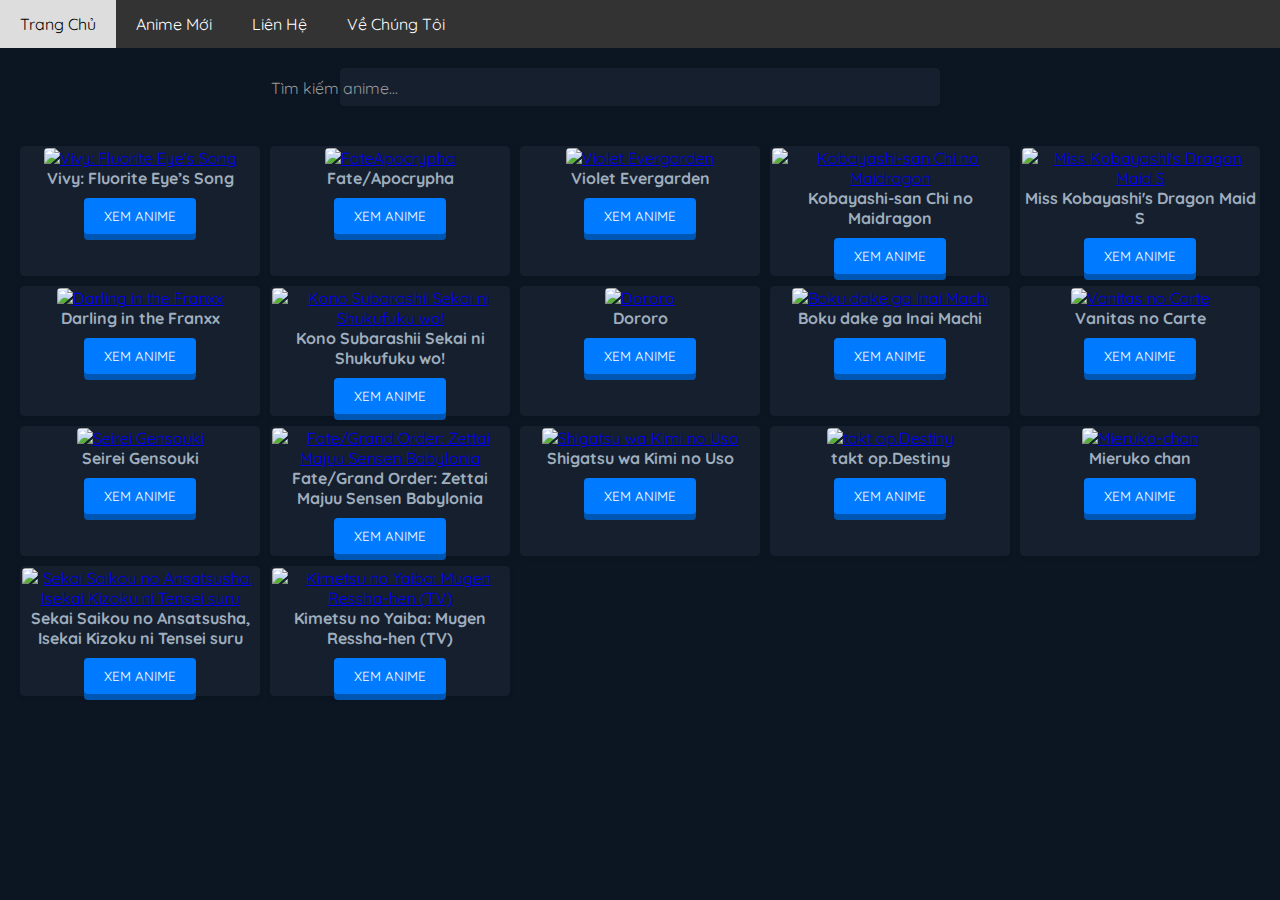
==== index.html @ 65162ac3 "first commit" ====
<!DOCTYPE html>
<html>
<head>
    <meta charset="UTF-8">
    <meta http-equiv="X-UA-Compatible" content="IE=edge">
    <meta name="viewport" content="width=device-width, initial-scale=1.0">

     <!-- custom css  -->
     <link href="https://fonts.googleapis.com/css2?family=Quicksand:wght@300;400;500;600;700&display=swap" rel="stylesheet">	
     <title>Neeeyuh</title>
     <link rel="icon" href="" type="jpg">
    <link rel="stylesheet" href="style.css">
</head>
<body>
    <div class="navbar">
  <a href="#home">Trang Chủ</a>
  <a href="#news">Anime Mới</a>
  <a href="#contact">Liên Hệ</a>
  <a href="#about">Về Chúng Tôi</a>
</div>
<!-- 
<h1>Neeeyuh</h1> -->
<div class="form-field">
<!-- Thanh tìm kiếm -->
<input type="search" id="site-search"   class="form-input"     onkeyup="searchAnime()" name="q"
       aria-label="Tìm kiếm trên trang web"
       placeholder=" "
       pattern=".*\S.*" required/>

       <label for="name" class="form-label">Tìm kiếm anime...</label>

    </div>








<div class="grid-container" id="animeGrid">
         <!-- Một mục anime -->
    <div class="grid-item"  onmouseover="showPopup(this)" onmouseout="hidePopup(this)">   
        <!-- onmouseover="showPopup(this)" onmouseout="hidePopup(this) -->
        <!-- Thêm thẻ <a> vào hình ảnh và nút -->
        <a href="vivy-fluorite-eyes-song.html">
            <img src="https://s4.anilist.co/file/anilistcdn/media/anime/cover/large/bx128546-UIwyhuhjxmL0.jpg" alt="Vivy: Fluorite Eye’s Song">
             <strong><a><br>Vivy: Fluorite Eye’s Song<br></a> </strong>
            <a href="vivy-fluorite-eyes-song.html"><button>Xem Anime</button></a>
        </a>
        <!-- Popup với nội dung anime -->
        <div class="popup">
            Câu chuyện Vivy – Fluorite Eye’s Song diễn ra ở “Nearland”, một công viên giải trí AI, nơi “ước mơ, hy vọng và khoa học” cùng tồn tại. Công viên giải trí là nơi AI đầu tiên kiểu người tự động ra đời. Vivy là một AI hát trên sân khấu cho những người tham dự công viên mỗi ngày, vì chỉ thị của cô ấy là “làm cho mọi người hạnh phúc qua những bài hát.” Cô biểu diễn hết lòng vì những người tham dự trong công viên. Một ngày nọ, một AI tên là Matsumoto xuất hiện trước mặt cô, nói rằng anh đến từ 100 năm sau ở tương lai với chỉ thị “làm việc với Vivy để sửa chữa lịch sử và ngăn chặn cuộc chiến giữa AI và con người nổ ra”. Hành trình cứu lấy 100 năm của nữ ca sĩ AI Vivy bắt đầu.
        </div>
    </div>
            <!-- Các mục anime khác -->
             
            <div class="grid-item"  onmouseover="showPopup(this)" onmouseout="hidePopup(this)">   
                <!-- onmouseover="showPopup(this)" onmouseout="hidePopup(this) -->
                <!-- Thêm thẻ <a> vào hình ảnh và nút -->
                <a href="https://huyenuiio.github.io/FateApocrypha/">
                    <img src="https://s4.anilist.co/file/anilistcdn/media/anime/cover/large/bx98035-rdkjeqUUsG2j.jpg" alt="FateApocrypha">
                  <strong>   <a><br>Fate/Apocrypha<br></a> </strong>
                    <a href="https://huyenuiio.github.io/FateApocrypha/"><button>Xem Anime</button></a>
                </a>
                <!-- Popup với nội dung anime -->
                <div class="popup">Trong quá khứ, một Cuộc Chiến Chén Thánh đã nổ ra tại thành phố Fuyuki bởi 7 Master và 7 Servant. Tuy nhiên, 1 pháp sư đã lợi dụng sự hỗn loạn trong cuộc Thế Chiến thứ II để đánh cắp Chén Thánh. Nhiều thập kỉ trôi qua, gia tộc Yggdmillennia - nơi xem Chén Thánh là biểu tượng của mình - đã quyết định li khai khỏi Hội Pháp Sư. Để đối phó gia tộc nổi loạn này, Hội Pháp Sư đã cử đi đội quân tinh nhuệ nhất của mình, nhưng tất cả đều đã bị đánh bại bởi Servant mà nhà Yggdmillennia triệu hồi. Người sống sót cuối cùng trong 50 pháp sư đã kịp kích hoạt cơ chế dự phòng của Đại Chén Thánh, cho phép 7 Master và 7 Servant mới tham gia trận chiến. Từ đó, cuộc Đại Chiến Chén Thánh đã được mở màn, giữ những thành viên gia tộc Yggdmillennia và các Master của Hội Pháp Sư.</div>
            </div>

  
  
   <!-- Các mục anime khác -->
             
            <div class="grid-item"  onmouseover="showPopup(this)" onmouseout="hidePopup(this)">   
                <!-- onmouseover="showPopup(this)" onmouseout="hidePopup(this) -->
                <!-- Thêm thẻ <a> vào hình ảnh và nút -->
                <a href="https://huyenuiio.github.io/Violet-Evergarden/">
                    <img src="https://s4.anilist.co/file/anilistcdn/media/anime/cover/large/nx21827-10F6m50H4GJK.png" alt="Violet Evergarden">
                  <strong>   <a><br>Violet Evergarden<br></a> </strong>
                    <a href="https://huyenuiio.github.io/Violet-Evergarden/"><button>Xem Anime</button></a>
                </a>
                <!-- Popup với nội dung anime -->
                <div class="popup">Có một câu nói Violet đã được nghe trong khoảnh khắc sinh tử khi cô còn ở chiến trường khốc liệt. Một câu nói mà cô không bao giờ quên được. Lời nói đến từ một người cô yêu thương và kính trọng hơn bất kỳ ai, nhưng cô không thể hiểu được ý nghĩa của nó. Tại lục địa Telesis, cuộc đại chiến chia cắt lục địa thành hai phần Bắc và Nam cuối cùng cũng đã kết thúc sau 4 năm, và người dân đang chào đón một thời đại mới.</div>
            </div>
  
   <!-- Các mục anime khác -->
             
            <div class="grid-item"  onmouseover="showPopup(this)" onmouseout="hidePopup(this)">   
                <!-- onmouseover="showPopup(this)" onmouseout="hidePopup(this) -->
                <!-- Thêm thẻ <a> vào hình ảnh và nút -->
                <a href="https://huyenuiio.github.io/Kobayashi-san-Chi-no-Maidragon/">
                    <img src="https://s4.anilist.co/file/anilistcdn/media/anime/cover/large/bx21776-FJiPcLQHeTiV.png" alt="Kobayashi-san Chi no Maidragon">
                    <strong> <a><br>Kobayashi-san Chi no Maidragon<br></a> </strong>
                    <a href="https://huyenuiio.github.io/Kobayashi-san-Chi-no-Maidragon/"><button>Xem Anime</button></a>
                </a>
                <!-- Popup với nội dung anime -->
                <div class="popup">Kobayashi là một nữ nhân viên văn phòng bình thường, sống cuộc sống độc thân nhàm chán trong căn hộ nhỏ của mình, cho đến khi cô cứu mạng một con rồng cái gặp nạn. Con rồng tên là Tohru, có khả năng biến hình thành một bé gái vô cùng Moe (là kiểu nhân vật nữ đáng yêu, hồn nhiên vô số tội), và hứa nhất định sẽ đền ơn dù Kobayashi có muốn hay không. Với người bạn cùng phòng là một con rồng rất kiên trì và đầy “ham muốn”, cuộc sống của Kobayashi có vẻ như ngày một tệ hơn.</div>
            </div>
  
   <!-- Các mục anime khác -->
             
            <div class="grid-item"  onmouseover="showPopup(this)" onmouseout="hidePopup(this)">   
                <!-- onmouseover="showPopup(this)" onmouseout="hidePopup(this) -->
                <!-- Thêm thẻ <a> vào hình ảnh và nút -->
                <a href="https://huyenuiio.github.io/Miss-Kobayashi-s-Dragon-Maid-S/">
                    <img src="https://s4.anilist.co/file/anilistcdn/media/anime/cover/large/bx107717-bixaW1NTGBra.jpg" alt="Miss Kobayashi's Dragon Maid S">
                    <strong> <a><br>Miss Kobayashi's Dragon Maid S<br></a> </strong>
                    <a href="https://huyenuiio.github.io/Miss-Kobayashi-s-Dragon-Maid-S/"><button>Xem Anime</button></a>
                </a>
                <!-- Popup với nội dung anime -->
                <div class="popup">Mùa thứ hai của Kobayashi-san Chi no Maidragon. Một biến cố kỳ lạ dẫn đến việc con rồng, Tohru, trở thành người giúp việc của cô Kobayashi. Cô ấy thỉnh thoảng (đó là một lời nói dối, cô ấy thường xuyên) gây rắc rối cho cô Kobayashi yêu quý của mình trong khi hòa nhập vào xã hội loài người và lộng lẫy (đó là một lời nói dối, chỉ tầm thường) thực hiện nhiệm vụ người hầu gái của mình. Những con rồng đồng loại của cô, Kanna, Lucoa, Fafnir và Elma, tất cả đều tìm thấy vị trí của riêng mình để hòa nhập và tận hưởng tương tác giữa các loài với con người. Tuy nhiên, trong khi tất cả họ đang tận hưởng sự thoải mái và đôi khi hỗn loạn bên trái, mối đe dọa về một con Rồng mới ập xuống cô Kobayashi.</div>
            </div>
  
  
  <!-- Các mục anime khác -->
             
            <div class="grid-item"  onmouseover="showPopup(this)" onmouseout="hidePopup(this)">   
                <!-- onmouseover="showPopup(this)" onmouseout="hidePopup(this) -->
                <!-- Thêm thẻ <a> vào hình ảnh và nút -->
                <a href="https://huyenuiio.github.io/Darling-in-the-Franxx/">
                    <img src="https://s4.anilist.co/file/anilistcdn/media/anime/cover/large/nx99423-8MBxtwCeHf8B.png" alt="Darling in the Franxx">
                   <strong>  <a><br>Darling in the Franxx<br></a> </strong>
                    <a href="https://huyenuiio.github.io/Darling-in-the-Franxx/"><button>Xem Anime</button></a>
                </a>
                <!-- Popup với nội dung anime -->
                <div class="popup"> Đây là câu chuyện ở tương lai xa xôi nghìn dặm. Đất bị nứt, và nhân loại phải thành lập một pháo đài di động Plantation. Trẻ em ở thời đó chẳng biết bầu trời của tự do là gì cả cuộc sống chỉ là chiến đấu và hoàn thành nhiệm vụ. Kẻ thù của họ được gọi là Kyouryuu và các con robot mang tên Franxx ra sức tấn công. Đối với bọn trẻ, cưỡi Franxx là sự sống còn của chúng.</div>
            </div>
  
  
   <!-- Các mục anime khác -->
             
            <div class="grid-item"  onmouseover="showPopup(this)" onmouseout="hidePopup(this)">   
                <!-- onmouseover="showPopup(this)" onmouseout="hidePopup(this) -->
                <!-- Thêm thẻ <a> vào hình ảnh và nút -->
                <a href="https://huyenuiio.github.io/Kono-Subarashii-Sekai-ni-Shukufuku-wo-/">
                    <img src="https://s4.anilist.co/file/anilistcdn/media/anime/cover/large/bx21202-TfzXuWQf2oLQ.png" alt="Kono Subarashii Sekai ni Shukufuku wo!">
                    <strong> <a><br>Kono Subarashii Sekai ni Shukufuku wo!<br></a> </strong>
                    <a href="https://huyenuiio.github.io/Kono-Subarashii-Sekai-ni-Shukufuku-wo-/"><button>Xem Anime</button></a>
                </a>
                <!-- Popup với nội dung anime -->
                <div class="popup">Satou Kazuma là một cậu học sinh cao trung mê game, nghiện truyện, ghiền anime, và là một hikikomori (người sống tách biệt với xã hội) chính hiệu. Nhưng cuộc đời vô dụng của cậu đã kết thúc nhanh gọn. Sau một tai nạn "thương tâm", Kazuma đã lìa đời. Cứ ngỡ mọi chuyện đến đây là hết, nhưng cậu bất ngờ tỉnh dậy ở một chiều không gian kỳ lạ nào đó và bắt gặp một cô gái xinh xắn tự nhận mình là nữ thần tên là Aqua. Cô nàng đưa hai lựa chọn cho anh chàng: một là bay lên thiên đàng, hai là hồi sinh trong thế giới giả tưởng - ước mơ của mọi game thủ. Kazuma đã lựa chọn bắt đầu cuộc sống tại thế giới mới, và nhiệm vụ cậu phải đối mặt đó là đánh bại Chúa Quỷ - kẻ đang chi phối toàn bộ dân làng. Nhưng trước khi lên đường, cậu được chọn một thứ để mang theo, giúp đỡ cậu hoàn thành nhiệm vụ. Vị anh hùng tương lai đã không ngần ngại mà chọn ngay "bà thần" Aqua - và đó chính là lựa chọn sai lầm nhất đời cậu - Aqua là một "bà thần" cực kì ăn hại!</div>
            </div>
  
   <!-- Các mục anime khác -->
             
            <div class="grid-item"  onmouseover="showPopup(this)" onmouseout="hidePopup(this)">   
                <!-- onmouseover="showPopup(this)" onmouseout="hidePopup(this) -->
                <!-- Thêm thẻ <a> vào hình ảnh và nút -->
                <a href="https://huyenuiio.github.io/Dororo/">
                    <img src="https://s4.anilist.co/file/anilistcdn/media/anime/cover/large/nx101347-2J2p8qJpxpfZ.jpg" alt="Dororo">
                     <strong><a><br>Dororo<br></a> </strong>
                    <a href="https://huyenuiio.github.io/Dororo/"><button>Xem Anime</button></a>
                </a>
                <!-- Popup với nội dung anime -->
                <div class="popup">Câu chuyện lấy bối cảnh vào giữa thời đại Muromachi, vào khoảng thập niên 70 của thế kỉ 15, sau trận chiến của Onin và Bunmei. Câu chuyện kể về Hyakkimaru - một chàng trai trẻ khi mới sinh ra là đã bị mất 48 bộ phận trên cơ thể. Điều bi thảm mà anh phải gánh chịu này là do cha của anh - Kagemitsu Daigo - đã lập một lời hứa với bọn quỷ dữ, vì ông muốn thống trị đất nước này. Cái giá cho lời hứa đó chính là 48 bộ phận trên cơ thể của Hyakkimaru. Vì thế, vừa mới sinh ra, Hyakkimaru đã bị khuyết tật đầy mình và bị gia đình ruồng bỏ, thả anh trôi sông. Hyakkimaru giờ đã trưởng thành và anh lắp trên người mình những phần cơ thể giả để có thể tiêu diệt 48 con quỷ, nhằm lấy lại những phần cơ thể của mình. Trên cuộc hành trình ấy, anh đã gặp gỡ cậu nhóc Dororo và hai người trở thành bạn.</div>
            </div>
  
   <!-- Các mục anime khác -->
             
            <div class="grid-item"  onmouseover="showPopup(this)" onmouseout="hidePopup(this)">   
                <!-- onmouseover="showPopup(this)" onmouseout="hidePopup(this) -->
                <!-- Thêm thẻ <a> vào hình ảnh và nút -->
                <a href="https://huyenuiio.github.io/Boku-dake-ga-Inai-Machi/">
                    <img src="https://s4.anilist.co/file/anilistcdn/media/anime/cover/large/bx21234-bCvWk2f58LCv.jpg" alt="Boku dake ga Inai Machi">
                  <strong>   <a><br>Boku dake ga Inai Machi<br></a> </strong>
                    <a href="https://huyenuiio.github.io/Boku-dake-ga-Inai-Machi/"><button>Xem Anime</button></a>
                </a>
                <!-- Popup với nội dung anime -->
                <div class="popup">Satoru Fujinuma là một họa sĩ manga với khả năng quay ngược thời gian và ngăn chặn cái chết. Khi mẹ của cậu ta bị giết, cậu quay trở về quá khứ để giải bí ẩn ấy. Thế nhưng lại dừng tại thời điểm học tiểu học, chỉ trước khi bạn cùng lớp của cậu, Kayo, biến mất.</div>
            </div>
  
  
   <!-- Các mục anime khác -->
             
            <div class="grid-item"  onmouseover="showPopup(this)" onmouseout="hidePopup(this)">   
                <!-- onmouseover="showPopup(this)" onmouseout="hidePopup(this) -->
                <!-- Thêm thẻ <a> vào hình ảnh và nút -->
                <a href="https://huyenuiio.github.io/Vanitas-no-Carte/">
                    <img src="https://s4.anilist.co/file/anilistcdn/media/anime/cover/large/bx131646-k6u2UXIsMXEa.jpg" alt="Vanitas no Carte">
                     <strong><a><br>Vanitas no Carte<br></a> </strong>
                    <a href="https://huyenuiio.github.io/Vanitas-no-Carte/"><button>Xem Anime</button></a>
                </a>
                <!-- Popup với nội dung anime -->
                <div class="popup">Tại Paris, những tin đồn xoay quanh cuốn sách của Vanitas, một cuốn ma đạo thư đáng ngờ, đã lôi kéo sự chú ý của Noe, một ma cà rồng trẻ đang tìm kiếm sự cứu rỗi cho một người bạn. Tuy nhiên, điều chờ đợi anh ở đây không phải là hàng giờ đồng hồ giẫm chân lên vỉa hè hay lướt qua các hiệu sách đầy bụi để tìm kiếm cuốn sách. Thay vào đó, thông tin anh đang tìm kiếm đang nằm trong tay một người đàn ông tự xưng là bác sĩ ma cà rồng!</div>
            </div>
  
  
  
  
  
   <!-- Các mục anime khác -->
             
            <div class="grid-item"  onmouseover="showPopup(this)" onmouseout="hidePopup(this)">   
                <!-- onmouseover="showPopup(this)" onmouseout="hidePopup(this) -->
                <!-- Thêm thẻ <a> vào hình ảnh và nút -->
                <a href="https://huyenuiio.github.io/Seirei-Gensouki/">
                    <img src="https://s4.anilist.co/file/anilistcdn/media/anime/cover/large/bx126546-Jujx9OvKxLzA.jpg" alt="Seirei Gensouki">
                    <strong> <a><br>Seirei Gensouki<br></a> </strong>
                    <a href="https://huyenuiio.github.io/Seirei-Gensouki/"><button>Xem Anime</button></a>
                </a>
                <!-- Popup với nội dung anime -->
                <div class="popup">Amakawa Haruto, một sinh viên bị tai nạn chết đi trong khi vẫn nặng lòng về mối tình đầu thuở ấu thơ với Ayase Miharu. Hắn được chuyển sinh sang một thế giới khác sống với thân phận Rio nhưng vẫn lưu giữ ký ức của tiền kiếp.</div>
            </div>
  
  
   <!-- Các mục anime khác -->
             
            <div class="grid-item"  onmouseover="showPopup(this)" onmouseout="hidePopup(this)">   
                <!-- onmouseover="showPopup(this)" onmouseout="hidePopup(this) -->
                <!-- Thêm thẻ <a> vào hình ảnh và nút -->
                <a href="https://huyenuiio.github.io/Fate-Grand-Order-Zettai-Majuu-Sensen-Babylonia/">
                    <img src="https://s4.anilist.co/file/anilistcdn/media/anime/cover/large/bx103275-SN0wwshS3tWA.jpg" alt="Fate/Grand Order: Zettai Majuu Sensen Babylonia">
                   <strong>  <a><br>Fate/Grand Order: Zettai Majuu Sensen Babylonia<br></a> </strong>
                    <a href="https://huyenuiio.github.io/Fate-Grand-Order-Zettai-Majuu-Sensen-Babylonia/"><button>Xem Anime</button></a>
                </a>
                <!-- Popup với nội dung anime -->
                <div class="popup">Một điểm kỳ dị thứ bảy đã được phát hiện ở Lưỡng Hà cổ đại vào năm 2655 trước Công nguyên Vùng đất Uruk, được cai quản bởi Vua Gilgamesh thông thái sau khi ông trở về sau hành trình tìm kiếm sự bất tử, trở nên hùng vĩ và thịnh vượng cho đến khi ba nữ thần và vô số Ma thú xuất hiện. Những kẻ thù này đã đưa Uruk đến bờ vực diệt vong. Với Rayshift — một phương pháp du hành xuyên cả thời gian và không gian — Fujimaru và Mash hành trình đến vùng đất Uruk, nơi họ chạm trán với thành phố pháo đài Uruk và Mặt trận quỷ tuyệt đối, nơi diễn ra trận chiến khủng khiếp chống lại sự tấn công đáng sợ của Ma thú những cơn thịnh nộ. Ở đó, những công dân của Uruk, những người sống hết mình mặc dù phải đối mặt với một mối đe dọa hiện hữu, vẫn tiếp tục chiến đấu cho tương lai của họ. Các vị thần và Ma thú tấn công với sức mạnh đáng sợ, và loài người dùng hết sức đẩy lùi ... Đây là thời đại mà con người và các vị thần được định sẵn là chia tay nhau. Fujimaru và Mash, cặp đôi đã chiến đấu qua tất cả sáu kỳ dị trước đó, bắt tay vào trận chiến cuối cùng của họ</div>
            </div>
  
  
  <!-- Các mục anime khác -->
             
            <div class="grid-item"  onmouseover="showPopup(this)" onmouseout="hidePopup(this)">   
                <!-- onmouseover="showPopup(this)" onmouseout="hidePopup(this) -->
                <!-- Thêm thẻ <a> vào hình ảnh và nút -->
                <a href="https://huyenuiio.github.io/Shigatsu-Wa-Kimi-No-Uso">
                    <img src="https://s4.anilist.co/file/anilistcdn/media/anime/cover/large/bx20665-zuhC5OO6XgZ7.png" alt="Shigatsu wa Kimi no Uso">
                   <strong>  <a><br>Shigatsu wa Kimi no Uso<br></a> </strong>
                    <a href="https://huyenuiio.github.io/Shigatsu-Wa-Kimi-No-Uso"><button>Xem Anime</button></a>
                </a>
                <!-- Popup với nội dung anime -->
                <div class="popup">Câu chuyện kể về Arima Kosei, một thần đồng piano. Nhưng kể từ sau chấn động tâm lí do cái sự qua đời của mẹ cậu, Kosei đã không thể nghe thấy bất kì âm thanh nào. Cứ tưởng là cậu sẽ không bao giờ động vào những phím piano nữa nhưng đó là trước khi cậu đã gặp Miyazono Kaori...</div>
            </div>
  
  
   <!-- Các mục anime khác -->
             
            <div class="grid-item"  onmouseover="showPopup(this)" onmouseout="hidePopup(this)">   
                <!-- onmouseover="showPopup(this)" onmouseout="hidePopup(this) -->
                <!-- Thêm thẻ <a> vào hình ảnh và nút -->
                <a href="https://huyenuiio.github.io/takt-op.Destiny">
                    <img src="https://s4.anilist.co/file/anilistcdn/media/anime/cover/large/bx131565-3W2YEX6V3K3i.jpg" alt="takt op.Destiny">
                   <strong><a><br>takt op.Destiny<br></a> </strong>
                    <a href="https://huyenuiio.github.io/takt-op.Destiny"><button>Xem Anime</button></a>
                </a>
                <!-- Popup với nội dung anime -->
                <div class="popup">Xoay quanh câu chuyện về Takt, một nhạc trưởng, đã hợp tác với một Musicart tên Unmei. Cậu mong muốn âm nhạc được quay trở lại thế giới, còn Unmei mong muốn phá hủy D2. Vì thế cả hai đã cùng đồng hành để có thể thực hiện mục tiêu của mỗi người.</div>
            </div>
  
  
  
    <!-- Các mục anime khác -->
             
            <div class="grid-item"  onmouseover="showPopup(this)" onmouseout="hidePopup(this)">   
                <!-- onmouseover="showPopup(this)" onmouseout="hidePopup(this) -->
                <!-- Thêm thẻ <a> vào hình ảnh và nút -->
                <a href="https://huyenuiio.github.io/Mieruko-chan">
                    <img src="https://s4.anilist.co/file/anilistcdn/media/anime/cover/large/bx131083-fMWFyOFgp6vb.png" alt="Mieruko-chan">
                   <strong><a><br>Mieruko chan<br></a> </strong>
                    <a href="https://huyenuiio.github.io/Mieruko-chan"><button>Xem Anime</button></a>
                </a>
                <!-- Popup với nội dung anime -->
                <div class="popup">Bộ truyện xoay quanh Miko Yotsuya, một nữ sinh bình thường có năng lực không bình thường chút nào: đó là có thể nhìn thấy các hồn ma kỳ dị xung quanh mình. Cô cố gắng hết sức phớt lờ chúng để sống cuộc sống bình thường, nhưng điều này càng lúc càng bất khả thi vì đi đâu cô cũng nhìn thấy "chúng". Nhiều sinh vật thậm chí còn bị thu hút bởi khả năng của Miko và người bạn thân nhất của cô, Hana. Hana bẩm sinh có luồng năng lượng vô cùng dồi dào, khiến cô trở thành mục tiêu của nhiều sinh vật kinh hoàng mà không hề hay biết.</div>
            </div>
  
  
  
  
   <!-- Các mục anime khác -->
             
            <div class="grid-item"  onmouseover="showPopup(this)" onmouseout="hidePopup(this)">   
                <!-- onmouseover="showPopup(this)" onmouseout="hidePopup(this) -->
                <!-- Thêm thẻ <a> vào hình ảnh và nút -->
                <a href="https://huyenuiio.github.io/Sekai-Saikou-no-Ansatsusha-Isekai-Kizoku-ni-Tensei-suru/">
                    <img src="https://s4.anilist.co/file/anilistcdn/media/anime/cover/large/bx129898-FRUzDtPhRigt.jpg" alt="Sekai Saikou no Ansatsusha, Isekai Kizoku ni Tensei suru">
                   <strong><a><br>Sekai Saikou no Ansatsusha, Isekai Kizoku ni Tensei suru<br></a></strong>
                    <a href="https://huyenuiio.github.io/Sekai-Saikou-no-Ansatsusha-Isekai-Kizoku-ni-Tensei-suru/"><button>Xem Anime</button></a>
                </a>
                <!-- Popup với nội dung anime -->
                <div class="popup">“Tôi sẽ sống cho chính mình!” Sát thủ vĩ đại nhất trên trái đất chỉ biết cách sống như một công cụ cho chủ nhân của mình – cho đến khi họ ngừng để anh ta sống. Được tái sinh bởi ân sủng của một nữ thần vào thế giới của kiếm và ma thuật, lần này anh ta có cơ hội để làm những điều khác đi, nhưng có một bí quyết… Anh ta phải loại bỏ một anh hùng siêu mạnh, người sẽ dẫn đến kết cục thế giới trừ khi anh ta bị dừng lại.Bây giờ được biết đến với cái tên Lugh Tuatha Dé, sát thủ bậc thầy chắc chắn đã bó tay, đặc biệt là vì toàn những cô gái xinh đẹp luôn vây quanh anh ta. Dù có thể là một kẻ giết người không thể so sánh được, nhưng anh ta sẽ chống lại kẻ thù bằng phép thuật mạnh mẽ như thế nào?</div>
            </div>
  
  
  
  <!-- Các mục anime khác -->
             
            <div class="grid-item"  onmouseover="showPopup(this)" onmouseout="hidePopup(this)">   
                <!-- onmouseover="showPopup(this)" onmouseout="hidePopup(this) -->
                <!-- Thêm thẻ <a> vào hình ảnh và nút -->
                <a href="https://huyenuiio.github.io/Kimetsu-no-Yaiba-Mugen-Ressha-hen-TV-/">
                    <img src="https://s4.anilist.co/file/anilistcdn/media/anime/cover/large/bx129874-g6ZKXB94Hui1.jpg" alt="Kimetsu no Yaiba: Mugen Ressha-hen (TV)">
                   <strong><a><br>Kimetsu no Yaiba: Mugen Ressha-hen (TV)<br></a></strong>
                    <a href="https://huyenuiio.github.io/Kimetsu-no-Yaiba-Mugen-Ressha-hen-TV-/"><button>Xem Anime</button></a>
                </a>
                <!-- Popup với nội dung anime -->
                <div class="popup">Vào thời xa xưa, có một truyền thuyết về những con quỷ ăn thịt người luôn lảng vảng trong cánh rừng sâu. Vì điều này, người dân trong làng không bao giờ đi ra ngoài vào trời tối. Truyền thuyết cũng kể rằng có một Sát Quỷ Nhân luôn xuất hiện vào ban đêm để tiêu diệt những con quỷ khát máu này. Đối với chàng trai trẻ Tanjiro, câu chuyện dân gian ấy đã trở thành hiện thực cay đắng mà cậu phải hứng chịu... Sau khi cha cậu qua đời, Tanjiro luôn cố gắng hết sức để trở thành trụ cột trong gia đình. Dù cuộc sống vất vả, cực khổ, những gia đình của cậu vẫn luôn ngập tràn hạnh phúc. Nhưng niềm hạnh phúc ấy cũngkhông kéo dài lâu được. Một ngày nọ, khi Tanjiro trở về, cậu phát hiện gia đình mình đã bị sát hại dã man, và chỉ có một người duy nhất sống sót, đó là em gái Nezuko của cậu. Nhưng bi kịch thay, Nezuko đã trở thành con quỷ đáng sợ. Tuy nhiên, cô vẫn còn giữ một chút nhân tính. Đó là thời điểm bắt đầu cuộc chiến đơn độc của Tanjiro, tiêu diệt quỷ và tìm cách biến em gái mình trở lại làm người.</div>
            </div>
  
  
  
  
  
  
  
  
  
  
  
  
  
  
  
  
  
  
  
  
  
  
  </div>
<script src="app.js"></script>
</body>
</html>
---- style.css ----
/* Thêm một số kiểu chung cho trang */
    body {
        font-family: 'Arial', sans-serif;
        margin: 0;
        padding: 0;
        background-color: #0b1622;
        color: #9FADBD;
        font-family: 'Quicksand', sans-serif;
    }
    h1 {
        text-align: center;
        padding: 20px;
        color: #fff;
        background-color: #007BFF;
        border-bottom: 5px solid #0056b3;

    }
    /* Cải thiện kiểu cho thanh tìm kiếm */
    /* #site-search {
        display: block;
        width: 80%;
        max-width: 600px;
        margin: 20px auto;
        padding: 10px;
        border: 1px solid #151f2e;
        border-radius: 4px;
        box-shadow: 0 2px 5px rgba(0, 0, 0, 0.1);
        font-family: 'Quicksand', sans-serif;
        background-color: #151f2e;
        color: #9FADBD;
        
    } */
    .form-input{
        display: block;
        width: 80%;
        max-width: 600px;
        margin: 20px auto;
        padding: 10px;
        border: 1px solid #151f2e;
        border-radius: 4px;
        box-shadow: 0 2px 5px rgba(0, 0, 0, 0.1);
        font-family: 'Quicksand', sans-serif;
        background-color: #151f2e;
        color: #9FADBD;
        /* border: 1px solid #eee; */
        transform: 0.25 ease;
    }

    .form-input:focus {
       /* border-color: #0056b3; */
        outline: none;
        border-color: #007BFF;
    }

    .form-field{
        position: relative;
    }

.form-label{
    position: absolute;
    top: 10px;
    transform: translate(250px);
    left: 21px;
    
    user-select: none;
    color: #999;
    pointer-events: none;
    transition: 0.25s ease;
}

.form-input:not(:placeholder-shown) + .form-label,
.form-input:focus + .form-label{
top: -9px;
left: 11px;
padding:  0 10px;
display: inline-block;
background-color: #0b1622;
color:#007BFF;
}















    /* Cải thiện kiểu cho lưới và các mục */
    .grid-container {
        display: grid;
        grid-template-columns: repeat(auto-fill, minmax(200px, 1fr));
        gap: 10px;
        padding: 20px;
        box-sizing: border-box;
    }
    .grid-item {
        border: 1px solid #151f2e;
        padding: 1px;
        box-sizing: border-box;
        background-color: #151f2e;
        border-radius: 4px;
        text-align: center;
        transition: all 0.3s ease;
        /* position: relative; Đặt vị trí tương đối để popup có thể hiển thị đúng vị trí */
        box-shadow: 0 2px 5px rgba(0, 0, 0, 0.1);
    }
    .grid-item:hover {
        transform: scale(1.05);
        box-shadow: 0 5px 15px rgba(0, 0, 0, 0.2);
    }
   /* Cải thiện kiểu cho popup */
.popup {
display: none;
position: absolute;
width: 200px;
top: -10px; /* Đặt popup một chút phía trên mục */
right: -220px; /* Đặt popup bên phải của mục */
padding: 10px;
/* border: 1px solid #ddd; */
background-color: #1d232e;
box-shadow: 0 5px 15px rgba(0, 0, 0, 0.2);
border-radius: 4px;
z-index: 1000; /* Đặt popup lên trên cùng */
opacity: 0; /* Bắt đầu với popup không hiển thị */
transition: opacity 0.5s ease-in-out; /* Thêm hiệu ứng chuyển động mượt mà */
}
.grid-item:hover .popup {
display: block;
opacity: 1; /* Khi di chuột qua mục, hiển thị popup */
}
    /* Cải thiện kiểu cho hình ảnh và nút */
    .grid-item img {
        width: 100%;
        height: auto;
        border-radius: 4px;
        transition: all 0.3s ease;
    }
    .grid-item img:hover {
        transform: scale(1.05);
    }
    .grid-item button {
        display: inline-block;
        margin-top: 10px;
        padding: 10px 20px;
        border: none;
        background-color: #007BFF;
        color: #fff;
        text-transform: uppercase;
        cursor: pointer;
        transition: all 0.3s ease;
        border-radius: 4px;
    }
    .grid-item button:hover {
        background-color: #0056b3;
    }
    button {
        display: inline-block;
        padding: 10px 20px;
        border: none;
        background-color: #007BFF;
        color: #fff;
        text-transform: uppercase;
        cursor: pointer;
        transition: all 0.3s ease;
        border-radius: 4px;
        box-shadow: 0 6px #0056b3; /* Tạo bóng dưới nút để tạo hiệu ứng 3D */
        font-family: 'Quicksand', sans-serif;
    }
    /* Kiểu cho lưới khi kích thước màn hình nhỏ hơn 600px */
@media (max-width: 600px) {
.grid-container {
    grid-template-columns: 1fr; /* Chỉ hiển thị một mục trên mỗi hàng */
}
.grid-item {
    margin: 10px; /* Thêm một chút không gian giữa các mục */
}
.popup {
    right: 0; /* Đặt popup ngay bên phải của mục */
}
}

/* Thêm hiệu ứng chuyển động mượt mà cho tất cả các phần tử */
* {
transition: all 0.3s ease;
}

/* Thêm hiệu ứng phóng to khi di chuột qua các mục và hình ảnh */
.grid-item:hover, .grid-item img:hover {
transform: scale(1.05);
}

/* Thêm hiệu ứng màu nền khi di chuột qua nút */
.grid-item button:hover, #mode-toggle:hover {
background-color: #0056b3;
}
/* Khi di chuột qua nút */
button:hover {
top: 2px; /* Di chuyển nút lên một chút */
box-shadow: 0 4px #0056b3; /* Làm cho bóng dưới nút nhỏ lại */
}

/* Khi nhấn vào nút */
button:active {
top: 6px; /* Di chuyển nút xuống */
box-shadow: 0 0 #0056b3; /* Làm cho bóng dưới nút biến mất */
}
.navbar {
overflow: hidden;
background-color: #333;
}
.navbar a {
float: left;
display: block;
color: white;
text-align: center;
padding: 14px 20px;
text-decoration: none;
}
.navbar a:hover {
background-color: #ddd;
color: black;
}
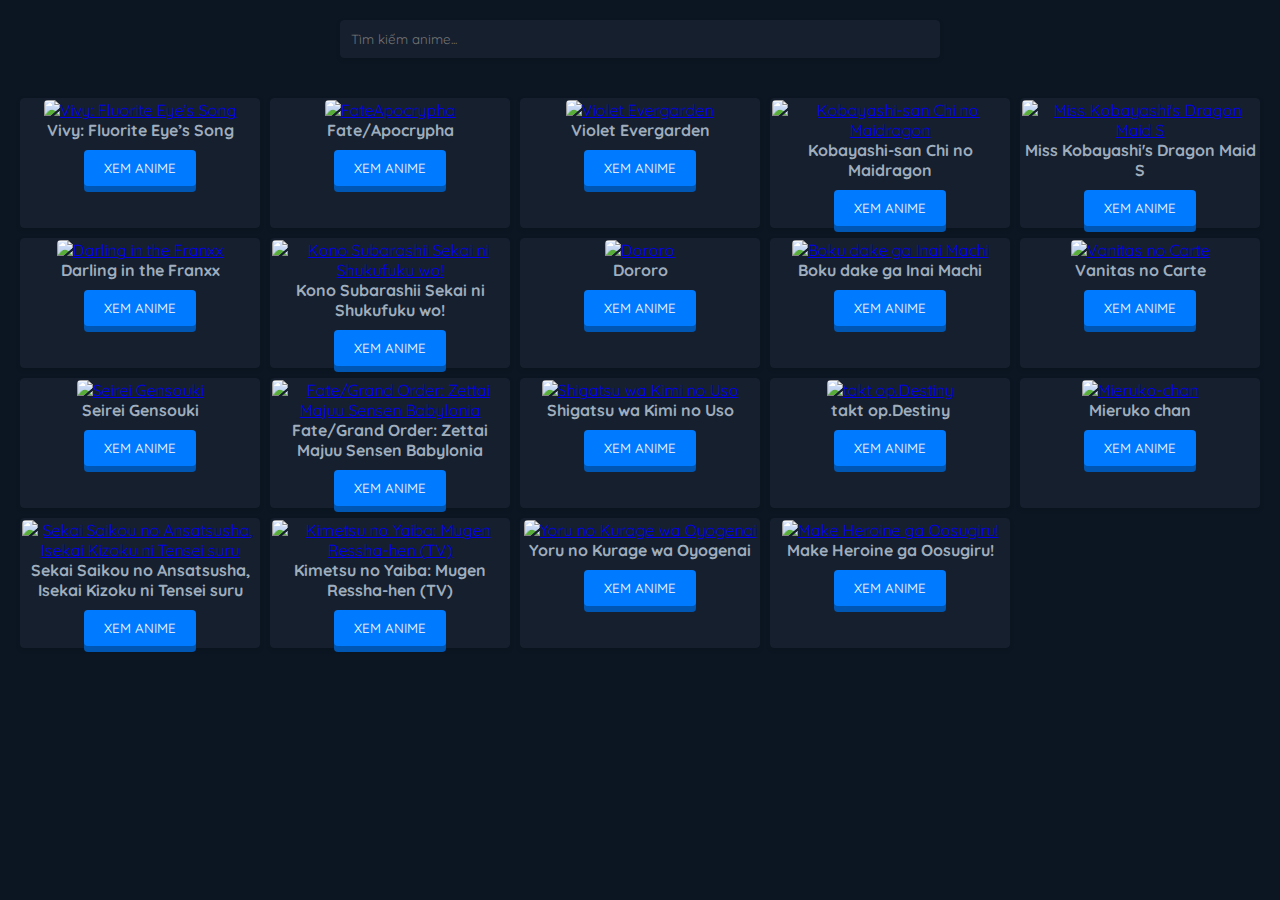
==== commit 20b032eb: "Initial commit with 100 files" ====
--- a/index.html
+++ b/index.html
@@ -9,44 +9,27 @@
      <link href="https://fonts.googleapis.com/css2?family=Quicksand:wght@300;400;500;600;700&display=swap" rel="stylesheet">	
      <title>Neeeyuh</title>
      <link rel="icon" href="" type="jpg">
-    <link rel="stylesheet" href="style.css">
+ <link rel="stylesheet" href="style.css">
 </head>
 <body>
-    <div class="navbar">
-  <a href="#home">Trang Chủ</a>
-  <a href="#news">Anime Mới</a>
-  <a href="#contact">Liên Hệ</a>
-  <a href="#about">Về Chúng Tôi</a>
-</div>
 <!-- 
 <h1>Neeeyuh</h1> -->
-<div class="form-field">
+
 <!-- Thanh tìm kiếm -->
-<input type="search" id="site-search"   class="form-input"     onkeyup="searchAnime()" name="q"
+<input type="search" id="site-search" onkeyup="searchAnime()" name="q"
        aria-label="Tìm kiếm trên trang web"
-       placeholder=" "
-       pattern=".*\S.*" required/>
-
-       <label for="name" class="form-label">Tìm kiếm anime...</label>
-
-    </div>
-
-
-
-
-
-
-
+       placeholder="Tìm kiếm anime..."
+       pattern=".*\S.*" required>
 
 <div class="grid-container" id="animeGrid">
          <!-- Một mục anime -->
     <div class="grid-item"  onmouseover="showPopup(this)" onmouseout="hidePopup(this)">   
         <!-- onmouseover="showPopup(this)" onmouseout="hidePopup(this) -->
         <!-- Thêm thẻ <a> vào hình ảnh và nút -->
-        <a href="vivy-fluorite-eyes-song.html">
+        <a href="https://huyenuiio.github.io/Vivy-Fluorite-Eye-s-Song">
             <img src="https://s4.anilist.co/file/anilistcdn/media/anime/cover/large/bx128546-UIwyhuhjxmL0.jpg" alt="Vivy: Fluorite Eye’s Song">
              <strong><a><br>Vivy: Fluorite Eye’s Song<br></a> </strong>
-            <a href="vivy-fluorite-eyes-song.html"><button>Xem Anime</button></a>
+            <a href="https://huyenuiio.github.io/Vivy-Fluorite-Eye-s-Song"><button>Xem Anime</button></a>
         </a>
         <!-- Popup với nội dung anime -->
         <div class="popup">
@@ -296,10 +279,37 @@
                 <div class="popup">Vào thời xa xưa, có một truyền thuyết về những con quỷ ăn thịt người luôn lảng vảng trong cánh rừng sâu. Vì điều này, người dân trong làng không bao giờ đi ra ngoài vào trời tối. Truyền thuyết cũng kể rằng có một Sát Quỷ Nhân luôn xuất hiện vào ban đêm để tiêu diệt những con quỷ khát máu này. Đối với chàng trai trẻ Tanjiro, câu chuyện dân gian ấy đã trở thành hiện thực cay đắng mà cậu phải hứng chịu... Sau khi cha cậu qua đời, Tanjiro luôn cố gắng hết sức để trở thành trụ cột trong gia đình. Dù cuộc sống vất vả, cực khổ, những gia đình của cậu vẫn luôn ngập tràn hạnh phúc. Nhưng niềm hạnh phúc ấy cũngkhông kéo dài lâu được. Một ngày nọ, khi Tanjiro trở về, cậu phát hiện gia đình mình đã bị sát hại dã man, và chỉ có một người duy nhất sống sót, đó là em gái Nezuko của cậu. Nhưng bi kịch thay, Nezuko đã trở thành con quỷ đáng sợ. Tuy nhiên, cô vẫn còn giữ một chút nhân tính. Đó là thời điểm bắt đầu cuộc chiến đơn độc của Tanjiro, tiêu diệt quỷ và tìm cách biến em gái mình trở lại làm người.</div>
             </div>
   
-  
-  
-  
-  
+   <!-- Các mục anime khác -->
+             
+   <div class="grid-item"  onmouseover="showPopup(this)" onmouseout="hidePopup(this)">   
+    <!-- onmouseover="showPopup(this)" onmouseout="hidePopup(this) -->
+    <!-- Thêm thẻ <a> vào hình ảnh và nút -->
+    <a href="https://huyenuiio.github.io/Yoru-no-Kurage-wa-Oyogenai/">
+        <img src="https://s4.anilist.co/file/anilistcdn/media/anime/cover/large/bx163078-kIhCmQARcoOD.jpg" alt="Yoru no Kurage wa Oyogenai">
+       <strong><a><br>Yoru no Kurage wa Oyogenai<br></a></strong>
+        <a href="https://huyenuiio.github.io/Yoru-no-Kurage-wa-Oyogenai/"><button>Xem Anime</button></a>
+    </a>
+    <!-- Popup với nội dung anime -->
+    <div class="popup">"Tôi muốn tìm những gì tôi thích."
+
+        Shibuya là một thành phố đầy màu sắc. Chính tại đây, trên những con phố đêm khuya của Shibuya hoa lệ, họa sĩ minh họa Mahiru Kozuki, cựu thần tượng Kano Yamanouchi, Vtuber Kiui Watase và nhà soạn nhạc Mei Kim Anouk Takanashi - bốn cô gái trẻ lạc lõng với thế giới - đã cùng nhau thành lập một nhóm nghệ sĩ ẩn danh tên là JELEE. “Tôi” cũng muốn tỏa sáng như một ai khác. Nếu không phải tôi mà là “chúng ta” thì chúng ta có thể tỏa sáng.</div>
+</div>
+  
+   <!-- Các mục anime khác -->
+             
+   <div class="grid-item"  onmouseover="showPopup(this)" onmouseout="hidePopup(this)">   
+    <!-- onmouseover="showPopup(this)" onmouseout="hidePopup(this) -->
+    <!-- Thêm thẻ <a> vào hình ảnh và nút -->
+    <a href="MakeHeroinegaOosugiru!/Tap1/eb81c57e.html">
+        <img src="https://s4.anilist.co/file/anilistcdn/media/anime/cover/large/bx171457-Z8tZRk7LhcZk.jpg" alt="Make Heroine ga Oosugiru!">
+       <strong><a><br>Make Heroine ga Oosugiru!<br></a></strong>
+        <a href="MakeHeroinegaOosugiru!/Tap1/eb81c57e.html"><button>Xem Anime</button></a>
+    </a>
+    <!-- Popup với nội dung anime -->
+    <div class="popup">Kazuhiko Nukumizu là một nam sinh trung học hài lòng với việc hòa nhập với đám đông xung quanh, cho đến khi anh chứng kiến ​​người bạn cùng lớp nổi tiếng hơn mình là Anna Yanami bị người bạn thời thơ ấu của cô ấy bỏ rơi. Anh cảm thấy mình phải cố gắng an ủi Yanami nhưng điều này lại khiến anh vướng vào những cô gái khác từng thất bại trong tình yêu?</div>
+</div>
+  
+  <!-- Các mục anime khác -->
   
   
   
--- a/style.css
+++ b/style.css
@@ -1,121 +1,59 @@
-    /* Thêm một số kiểu chung cho trang */
-    body {
-        font-family: 'Arial', sans-serif;
-        margin: 0;
-        padding: 0;
-        background-color: #0b1622;
-        color: #9FADBD;
-        font-family: 'Quicksand', sans-serif;
-    }
-    h1 {
-        text-align: center;
-        padding: 20px;
-        color: #fff;
-        background-color: #007BFF;
-        border-bottom: 5px solid #0056b3;
+   /* Thêm một số kiểu chung cho trang */
+   body {
+    font-family: 'Arial', sans-serif;
+    margin: 0;
+    padding: 0;
+    background-color: #0b1622;
+    color: #9FADBD;
+    font-family: 'Quicksand', sans-serif;
+}
+h1 {
+    text-align: center;
+    padding: 20px;
+    color: #fff;
+    background-color: #007BFF;
+    border-bottom: 5px solid #0056b3;
 
-    }
-    /* Cải thiện kiểu cho thanh tìm kiếm */
-    /* #site-search {
-        display: block;
-        width: 80%;
-        max-width: 600px;
-        margin: 20px auto;
-        padding: 10px;
-        border: 1px solid #151f2e;
-        border-radius: 4px;
-        box-shadow: 0 2px 5px rgba(0, 0, 0, 0.1);
-        font-family: 'Quicksand', sans-serif;
-        background-color: #151f2e;
-        color: #9FADBD;
-        
-    } */
-    .form-input{
-        display: block;
-        width: 80%;
-        max-width: 600px;
-        margin: 20px auto;
-        padding: 10px;
-        border: 1px solid #151f2e;
-        border-radius: 4px;
-        box-shadow: 0 2px 5px rgba(0, 0, 0, 0.1);
-        font-family: 'Quicksand', sans-serif;
-        background-color: #151f2e;
-        color: #9FADBD;
-        /* border: 1px solid #eee; */
-        transform: 0.25 ease;
-    }
-
-    .form-input:focus {
-       /* border-color: #0056b3; */
-        outline: none;
-        border-color: #007BFF;
-    }
-
-    .form-field{
-        position: relative;
-    }
-
-.form-label{
-    position: absolute;
-    top: 10px;
-    transform: translate(250px);
-    left: 21px;
+}
+/* Cải thiện kiểu cho thanh tìm kiếm */
+#site-search {
+    display: block;
+    width: 80%;
+    max-width: 600px;
+    margin: 20px auto;
+    padding: 10px;
+    border: 1px solid #151f2e;
+    border-radius: 4px;
+    box-shadow: 0 2px 5px rgba(0, 0, 0, 0.1);
+    font-family: 'Quicksand', sans-serif;
+    background-color: #151f2e;
+    color: #9FADBD;
     
-    user-select: none;
-    color: #999;
-    pointer-events: none;
-    transition: 0.25s ease;
 }
-
-.form-input:not(:placeholder-shown) + .form-label,
-.form-input:focus + .form-label{
-top: -9px;
-left: 11px;
-padding:  0 10px;
-display: inline-block;
-background-color: #0b1622;
-color:#007BFF;
+/* Cải thiện kiểu cho lưới và các mục */
+.grid-container {
+    display: grid;
+    grid-template-columns: repeat(auto-fill, minmax(200px, 1fr));
+    gap: 10px;
+    padding: 20px;
+    box-sizing: border-box;
 }
-
-
-
-
-
-
-
-
-
-
-
-
-
-
-
-    /* Cải thiện kiểu cho lưới và các mục */
-    .grid-container {
-        display: grid;
-        grid-template-columns: repeat(auto-fill, minmax(200px, 1fr));
-        gap: 10px;
-        padding: 20px;
-        box-sizing: border-box;
-    }
-    .grid-item {
-        border: 1px solid #151f2e;
-        padding: 1px;
-        box-sizing: border-box;
-        background-color: #151f2e;
-        border-radius: 4px;
-        text-align: center;
-        transition: all 0.3s ease;
-        /* position: relative; Đặt vị trí tương đối để popup có thể hiển thị đúng vị trí */
-        box-shadow: 0 2px 5px rgba(0, 0, 0, 0.1);
-    }
-    .grid-item:hover {
-        transform: scale(1.05);
-        box-shadow: 0 5px 15px rgba(0, 0, 0, 0.2);
-    }
-   /* Cải thiện kiểu cho popup */
+.grid-item {
+    border: 1px solid #151f2e;
+    padding: 1px;
+    box-sizing: border-box;
+    background-color: #151f2e;
+    border-radius: 4px;
+    text-align: center;
+    transition: all 0.3s ease;
+    /* position: relative; Đặt vị trí tương đối để popup có thể hiển thị đúng vị trí */
+    box-shadow: 0 2px 5px rgba(0, 0, 0, 0.1);
+}
+.grid-item:hover {
+    transform: scale(1.05);
+    box-shadow: 0 5px 15px rgba(0, 0, 0, 0.2);
+}
+/* Cải thiện kiểu cho popup */
 .popup {
 display: none;
 position: absolute;
@@ -135,54 +73,54 @@
 display: block;
 opacity: 1; /* Khi di chuột qua mục, hiển thị popup */
 }
-    /* Cải thiện kiểu cho hình ảnh và nút */
-    .grid-item img {
-        width: 100%;
-        height: auto;
-        border-radius: 4px;
-        transition: all 0.3s ease;
-    }
-    .grid-item img:hover {
-        transform: scale(1.05);
-    }
-    .grid-item button {
-        display: inline-block;
-        margin-top: 10px;
-        padding: 10px 20px;
-        border: none;
-        background-color: #007BFF;
-        color: #fff;
-        text-transform: uppercase;
-        cursor: pointer;
-        transition: all 0.3s ease;
-        border-radius: 4px;
-    }
-    .grid-item button:hover {
-        background-color: #0056b3;
-    }
-    button {
-        display: inline-block;
-        padding: 10px 20px;
-        border: none;
-        background-color: #007BFF;
-        color: #fff;
-        text-transform: uppercase;
-        cursor: pointer;
-        transition: all 0.3s ease;
-        border-radius: 4px;
-        box-shadow: 0 6px #0056b3; /* Tạo bóng dưới nút để tạo hiệu ứng 3D */
-        font-family: 'Quicksand', sans-serif;
-    }
-    /* Kiểu cho lưới khi kích thước màn hình nhỏ hơn 600px */
+/* Cải thiện kiểu cho hình ảnh và nút */
+.grid-item img {
+    width: 100%;
+    height: auto;
+    border-radius: 4px;
+    transition: all 0.3s ease;
+}
+.grid-item img:hover {
+    transform: scale(1.05);
+}
+.grid-item button {
+    display: inline-block;
+    margin-top: 10px;
+    padding: 10px 20px;
+    border: none;
+    background-color: #007BFF;
+    color: #fff;
+    text-transform: uppercase;
+    cursor: pointer;
+    transition: all 0.3s ease;
+    border-radius: 4px;
+}
+.grid-item button:hover {
+    background-color: #0056b3;
+}
+button {
+    display: inline-block;
+padding: 10px 20px;
+border: none;
+background-color: #007BFF;
+color: #fff;
+text-transform: uppercase;
+cursor: pointer;
+transition: all 0.3s ease;
+border-radius: 4px;
+box-shadow: 0 6px #0056b3; /* Tạo bóng dưới nút để tạo hiệu ứng 3D */
+    font-family: 'Quicksand', sans-serif;
+}
+/* Kiểu cho lưới khi kích thước màn hình nhỏ hơn 600px */
 @media (max-width: 600px) {
 .grid-container {
-    grid-template-columns: 1fr; /* Chỉ hiển thị một mục trên mỗi hàng */
+grid-template-columns: 1fr; /* Chỉ hiển thị một mục trên mỗi hàng */
 }
 .grid-item {
-    margin: 10px; /* Thêm một chút không gian giữa các mục */
+margin: 10px; /* Thêm một chút không gian giữa các mục */
 }
 .popup {
-    right: 0; /* Đặt popup ngay bên phải của mục */
+right: 0; /* Đặt popup ngay bên phải của mục */
 }
 }
 
@@ -210,20 +148,4 @@
 button:active {
 top: 6px; /* Di chuyển nút xuống */
 box-shadow: 0 0 #0056b3; /* Làm cho bóng dưới nút biến mất */
-}
-.navbar {
-overflow: hidden;
-background-color: #333;
-}
-.navbar a {
-float: left;
-display: block;
-color: white;
-text-align: center;
-padding: 14px 20px;
-text-decoration: none;
-}
-.navbar a:hover {
-background-color: #ddd;
-color: black;
 }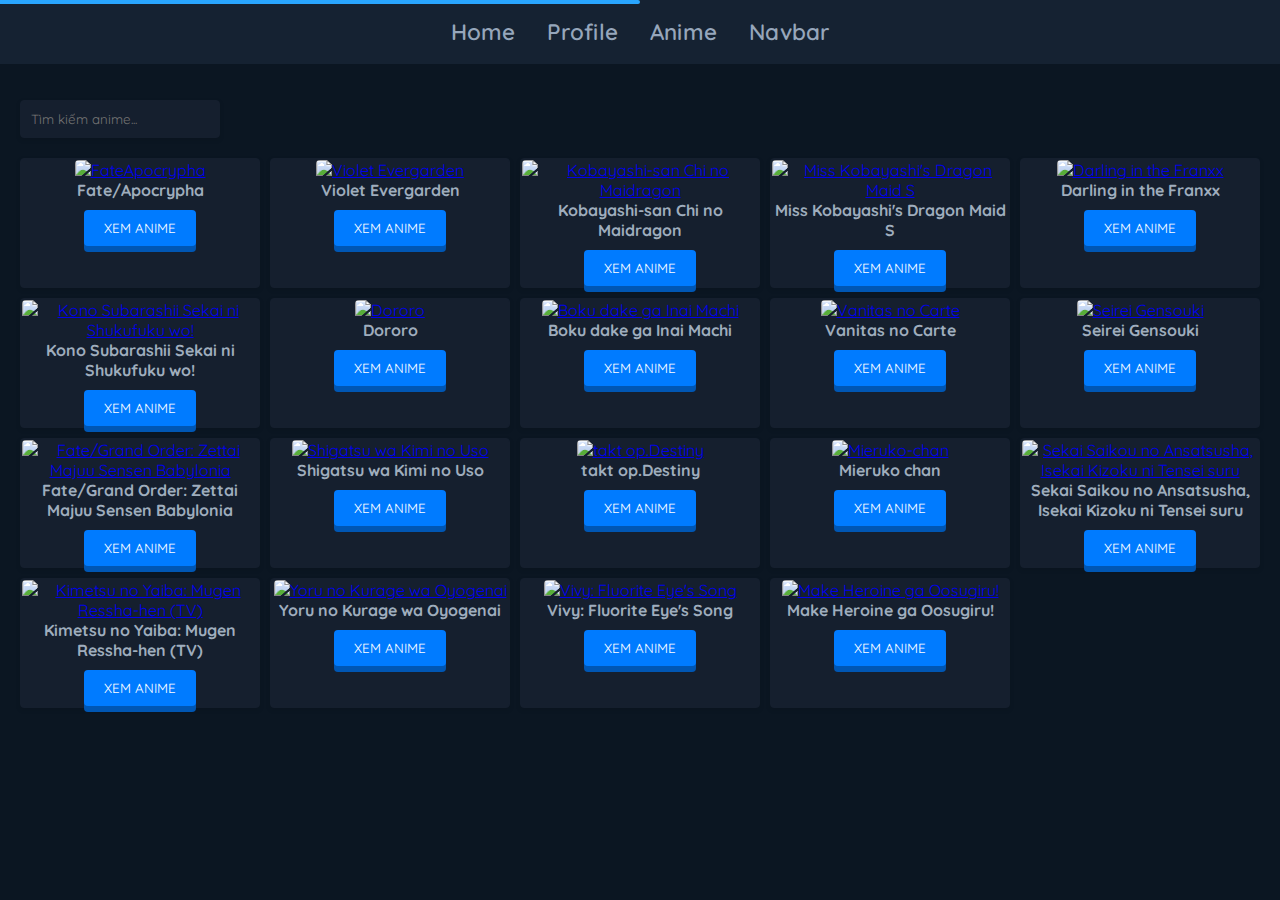
==== commit a75ba8cf: "Cap nhat xong fatecry and prosress ket hop OOP vao du an" ====
--- a/index.html
+++ b/index.html
@@ -7,14 +7,27 @@
 
      <!-- custom css  -->
      <link href="https://fonts.googleapis.com/css2?family=Quicksand:wght@300;400;500;600;700&display=swap" rel="stylesheet">	
-     <title>Neeeyuh</title>
+     <title>Listani</title>
      <link rel="icon" href="" type="jpg">
  <link rel="stylesheet" href="style.css">
 </head>
 <body>
+    <div id="loading">
+        <div  data-v-5d42c114 class="progress load" style="width: 100%;"></div>  
+    </div>
 <!-- 
 <h1>Neeeyuh</h1> -->
-
+<nav data-v-62eacfff class="navbar">
+    <div  data-v-62eacfff class="warp">
+        <div  data-v-62eacfff class="link">
+            <a data-v-62eacfff href="./index.html" class="link ">Home</a>
+            <a  data-v-62eacfff href="profile" class="link">profile</a>
+            <a data-v-62eacfff href="Anime" class="link">anime</a>
+            <a data-v-62eacfff href="ad" class="link"> navbar</a>
+        </div>
+
+    </div>
+</nav>
 <!-- Thanh tìm kiếm -->
 <input type="search" id="site-search" onkeyup="searchAnime()" name="q"
        aria-label="Tìm kiếm trên trang web"
@@ -22,29 +35,16 @@
        pattern=".*\S.*" required>
 
 <div class="grid-container" id="animeGrid">
-         <!-- Một mục anime -->
-    <div class="grid-item"  onmouseover="showPopup(this)" onmouseout="hidePopup(this)">   
-        <!-- onmouseover="showPopup(this)" onmouseout="hidePopup(this) -->
-        <!-- Thêm thẻ <a> vào hình ảnh và nút -->
-        <a href="https://huyenuiio.github.io/Vivy-Fluorite-Eye-s-Song">
-            <img src="https://s4.anilist.co/file/anilistcdn/media/anime/cover/large/bx128546-UIwyhuhjxmL0.jpg" alt="Vivy: Fluorite Eye’s Song">
-             <strong><a><br>Vivy: Fluorite Eye’s Song<br></a> </strong>
-            <a href="https://huyenuiio.github.io/Vivy-Fluorite-Eye-s-Song"><button>Xem Anime</button></a>
-        </a>
-        <!-- Popup với nội dung anime -->
-        <div class="popup">
-            Câu chuyện Vivy – Fluorite Eye’s Song diễn ra ở “Nearland”, một công viên giải trí AI, nơi “ước mơ, hy vọng và khoa học” cùng tồn tại. Công viên giải trí là nơi AI đầu tiên kiểu người tự động ra đời. Vivy là một AI hát trên sân khấu cho những người tham dự công viên mỗi ngày, vì chỉ thị của cô ấy là “làm cho mọi người hạnh phúc qua những bài hát.” Cô biểu diễn hết lòng vì những người tham dự trong công viên. Một ngày nọ, một AI tên là Matsumoto xuất hiện trước mặt cô, nói rằng anh đến từ 100 năm sau ở tương lai với chỉ thị “làm việc với Vivy để sửa chữa lịch sử và ngăn chặn cuộc chiến giữa AI và con người nổ ra”. Hành trình cứu lấy 100 năm của nữ ca sĩ AI Vivy bắt đầu.
-        </div>
-    </div>
+      
             <!-- Các mục anime khác -->
              
             <div class="grid-item"  onmouseover="showPopup(this)" onmouseout="hidePopup(this)">   
                 <!-- onmouseover="showPopup(this)" onmouseout="hidePopup(this) -->
                 <!-- Thêm thẻ <a> vào hình ảnh và nút -->
-                <a href="https://huyenuiio.github.io/FateApocrypha/">
+                <a href="./FateApocrypha/ba1f38d8.html">
                     <img src="https://s4.anilist.co/file/anilistcdn/media/anime/cover/large/bx98035-rdkjeqUUsG2j.jpg" alt="FateApocrypha">
                   <strong>   <a><br>Fate/Apocrypha<br></a> </strong>
-                    <a href="https://huyenuiio.github.io/FateApocrypha/"><button>Xem Anime</button></a>
+                    <a href="./FateApocrypha/ba1f38d8.html"><button>Xem Anime</button></a>
                 </a>
                 <!-- Popup với nội dung anime -->
                 <div class="popup">Trong quá khứ, một Cuộc Chiến Chén Thánh đã nổ ra tại thành phố Fuyuki bởi 7 Master và 7 Servant. Tuy nhiên, 1 pháp sư đã lợi dụng sự hỗn loạn trong cuộc Thế Chiến thứ II để đánh cắp Chén Thánh. Nhiều thập kỉ trôi qua, gia tộc Yggdmillennia - nơi xem Chén Thánh là biểu tượng của mình - đã quyết định li khai khỏi Hội Pháp Sư. Để đối phó gia tộc nổi loạn này, Hội Pháp Sư đã cử đi đội quân tinh nhuệ nhất của mình, nhưng tất cả đều đã bị đánh bại bởi Servant mà nhà Yggdmillennia triệu hồi. Người sống sót cuối cùng trong 50 pháp sư đã kịp kích hoạt cơ chế dự phòng của Đại Chén Thánh, cho phép 7 Master và 7 Servant mới tham gia trận chiến. Từ đó, cuộc Đại Chiến Chén Thánh đã được mở màn, giữ những thành viên gia tộc Yggdmillennia và các Master của Hội Pháp Sư.</div>
@@ -295,23 +295,8 @@
         Shibuya là một thành phố đầy màu sắc. Chính tại đây, trên những con phố đêm khuya của Shibuya hoa lệ, họa sĩ minh họa Mahiru Kozuki, cựu thần tượng Kano Yamanouchi, Vtuber Kiui Watase và nhà soạn nhạc Mei Kim Anouk Takanashi - bốn cô gái trẻ lạc lõng với thế giới - đã cùng nhau thành lập một nhóm nghệ sĩ ẩn danh tên là JELEE. “Tôi” cũng muốn tỏa sáng như một ai khác. Nếu không phải tôi mà là “chúng ta” thì chúng ta có thể tỏa sáng.</div>
 </div>
   
-   <!-- Các mục anime khác -->
-             
-   <div class="grid-item"  onmouseover="showPopup(this)" onmouseout="hidePopup(this)">   
-    <!-- onmouseover="showPopup(this)" onmouseout="hidePopup(this) -->
-    <!-- Thêm thẻ <a> vào hình ảnh và nút -->
-    <a href="MakeHeroinegaOosugiru!/Tap1/eb81c57e.html">
-        <img src="https://s4.anilist.co/file/anilistcdn/media/anime/cover/large/bx171457-Z8tZRk7LhcZk.jpg" alt="Make Heroine ga Oosugiru!">
-       <strong><a><br>Make Heroine ga Oosugiru!<br></a></strong>
-        <a href="MakeHeroinegaOosugiru!/Tap1/eb81c57e.html"><button>Xem Anime</button></a>
-    </a>
-    <!-- Popup với nội dung anime -->
-    <div class="popup">Kazuhiko Nukumizu là một nam sinh trung học hài lòng với việc hòa nhập với đám đông xung quanh, cho đến khi anh chứng kiến ​​người bạn cùng lớp nổi tiếng hơn mình là Anna Yanami bị người bạn thời thơ ấu của cô ấy bỏ rơi. Anh cảm thấy mình phải cố gắng an ủi Yanami nhưng điều này lại khiến anh vướng vào những cô gái khác từng thất bại trong tình yêu?</div>
-</div>
-  
-  <!-- Các mục anime khác -->
-  
-  
+  
+ 
   
   
   
--- a/style.css
+++ b/style.css
@@ -18,9 +18,9 @@
 /* Cải thiện kiểu cho thanh tìm kiếm */
 #site-search {
     display: block;
-    width: 80%;
+    width: 15.6%;
     max-width: 600px;
-    margin: 20px auto;
+    /* margin: 20px auto; */
     padding: 10px;
     border: 1px solid #151f2e;
     border-radius: 4px;
@@ -28,7 +28,8 @@
     font-family: 'Quicksand', sans-serif;
     background-color: #151f2e;
     color: #9FADBD;
-    
+    margin-top: 100px;
+    margin-left: 20px;
 }
 /* Cải thiện kiểu cho lưới và các mục */
 .grid-container {
@@ -47,7 +48,8 @@
     text-align: center;
     transition: all 0.3s ease;
     /* position: relative; Đặt vị trí tương đối để popup có thể hiển thị đúng vị trí */
-    box-shadow: 0 2px 5px rgba(0, 0, 0, 0.1);
+    box-shadow: 0 2px 5px rgba(0, 0, 0, 0.1);  
+  
 }
 .grid-item:hover {
     transform: scale(1.05);
@@ -65,24 +67,27 @@
 background-color: #1d232e;
 box-shadow: 0 5px 15px rgba(0, 0, 0, 0.2);
 border-radius: 4px;
-z-index: 1000; /* Đặt popup lên trên cùng */
+ z-index: 999;/* Đặt popup lên trên cùng */
 opacity: 0; /* Bắt đầu với popup không hiển thị */
 transition: opacity 0.5s ease-in-out; /* Thêm hiệu ứng chuyển động mượt mà */
 }
 .grid-item:hover .popup {
 display: block;
 opacity: 1; /* Khi di chuột qua mục, hiển thị popup */
-}
+
+}
+
 /* Cải thiện kiểu cho hình ảnh và nút */
 .grid-item img {
     width: 100%;
     height: auto;
     border-radius: 4px;
     transition: all 0.3s ease;
-}
-.grid-item img:hover {
+ 
+} 
+ .grid-item img:hover {
     transform: scale(1.05);
-}
+} 
 .grid-item button {
     display: inline-block;
     margin-top: 10px;
@@ -148,4 +153,105 @@
 button:active {
 top: 6px; /* Di chuyển nút xuống */
 box-shadow: 0 0 #0056b3; /* Làm cho bóng dưới nút biến mất */
-}+}
+
+
+
+.navbar[data-v-62eacfff]{
+    background-color: #152232;
+    width: 100%;
+    z-index: 999;
+    position: fixed;
+    display: flex;
+    justify-content: center;
+    transition: background .8s ease, color .2s;
+    left: 0px;
+    user-select: none;
+    height: 64px;
+    top: 0px;
+   
+}
+
+.warp[data-v-62eacfff]{
+     align-items: center;
+     display: flex;
+     height: 100%;
+     margin-left: 50px;
+    margin-right: 50px;
+    max-width: 1050px;
+}
+.link[data-v-62eacfff]{
+    align-items: center;
+    display: inline-flex;
+    font-family: Quicksand;
+    font-size: 1.4rem;
+    font-weight: 600;
+    justify-content: center;
+    text-transform: capitalize;
+    width: 100%;
+    letter-spacing: .01em;
+    padding: 18px 16px;
+    text-decoration: none;
+    color: #96a6bb;
+}
+
+
+.link[data-v-62eacfff]:hover{
+    color: #d3d5f3;
+}
+a:visited{
+    color: inherit;
+}
+a {
+    color: inherit;
+    text-decoration: none;
+    transition: .15s;
+    outline: 0;
+}
+a {
+    background-color: transparent;
+    -webkit-text-decoration-skip: objects;
+}
+a:-webkit-any-link {
+    color: -webkit-link;
+    cursor: pointer;
+    text-decoration: underline;
+}
+
+
+
+
+
+
+
+
+
+
+
+
+
+
+
+
+
+
+
+
+
+
+
+
+
+.progress[data-v-5d42c114] {
+    background-color: #29a6ff;
+    border-radius: 0 10px 10px 0;
+    height: 4px;
+    left: 0;
+    opacity: 0;
+    position: absolute;
+    right: 0;
+    top: 0;
+    transition: width .3s ease, opacity .2s;
+    width: 0;
+    z-index: 99999;
+}
